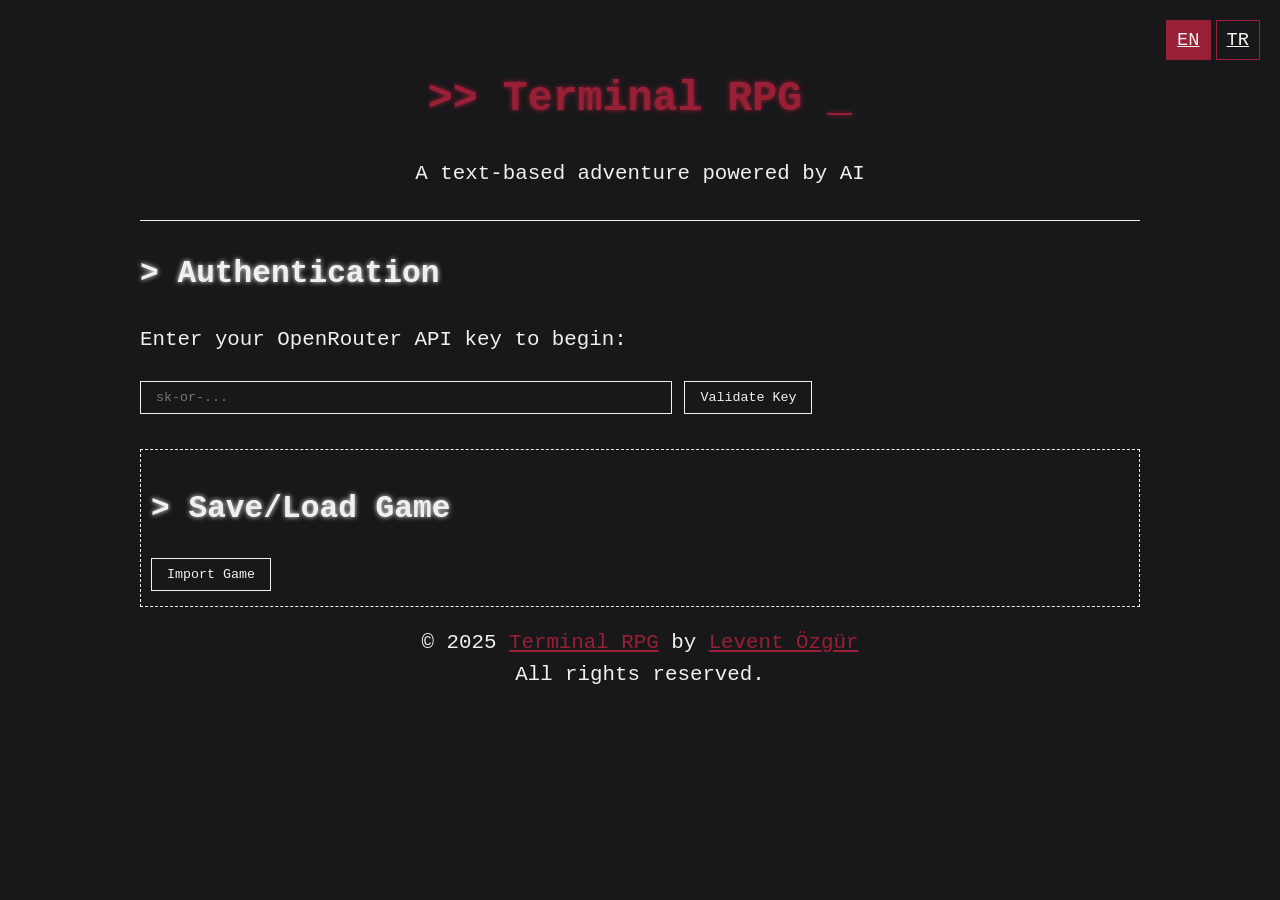
==== index.html @ a7143db5 "Update index.html" ====
<!DOCTYPE html>
<html lang="en">

<head>
  <meta charset="UTF-8">
  <meta name="viewport" content="width=device-width, initial-scale=1.0">
  <title>Terminal RPG - AI Text-Based Adventure Game</title>
  <meta name="description" content="Play Terminal RPG, a free AI-powered text-based adventure game in your browser. Choose your theme and embark on a unique single-player RPG experience!">
  <meta name="keywords" content="terminal rpg, text rpg, browser rpg, ai rpg, ai adventure game, text adventure game, free rpg, online rpg, single player rpg, openrouter api rpg">
  <meta name="author" content="Levent Özgür">
  <link rel="canonical" href="https://terminal-rpg.netlify.app/">
  <meta name="robots" content="index, follow">

  <link rel="stylesheet" href="css/main.css">
  <link rel="icon" type="image/x-icon" href="css/icon.favicon">

  <script type="application/ld+json">
    {
      "@context": "http://schema.org",
      "@type": "SoftwareApplication",
      "name": "Terminal RPG",
      "url": "https://terminal-rpg.netlify.app/",
      "description": "Terminal RPG is an AI-powered text-based adventure game playable directly in your browser. Explore various themes and embark on countless unique single-player RPG adventures.",
      "applicationCategory": "GameApplication",
      "operatingSystem": "Browser",
      "author": {
        "@type": "Person",
        "name": "Levent Özgür"
      }
    }
  </script>
</head>

<body>
  <div class="language-switch">
    <a class="lang-button active" href="index.html">EN</a>
    <a class="lang-button" href="tr.html">TR</a>
</div>


  <div class="container">
    <div class="header">
      <h1>>> Terminal RPG <span class="blink">_</span></h1>
      <p>A text-based adventure powered by AI</p>
    </div>

    <!-- Setup Panel for API key and theme selection -->
    <div class="setup-panel" id="setupPanel">
      <div class="api-key-container">
        <h2>> Authentication</h2>
        <p>Enter your OpenRouter API key to begin:</p>
        <input type="password" id="apiKey" placeholder="sk-or-...">
        <button id="validateApiKey">Validate Key</button>
        <p id="apiKeyStatus"></p>
      </div>

      <div id="themeSelector" style="display: none;">
        <h2>> Select Adventure Theme</h2>
        <div class="theme-buttons">
          <button class="theme-button" data-theme="fantasy">Fantasy World</button>
          <button class="theme-button" data-theme="scifi">Space Explorer</button>
          <button class="theme-button" data-theme="cyberpunk">Cyberpunk City</button>
          <button class="theme-button" data-theme="horror">Haunted Mansion</button>
          <button class="theme-button" data-theme="postapocalyptic">Post-Apocalyptic Wasteland</button>
          <button class="theme-button" data-theme="steampunk">Steampunk Sky Empire</button>
          <button class="theme-button" data-theme="pirate">Pirate's Cove</button>
          <button class="theme-button" data-theme="wildwest">Wild West Frontier</button>
          <button class="theme-button" data-theme="superhero">Superhero Metropolis</button>
          <button class="theme-button" data-theme="mythology">Mythological Odyssey</button>
          <button class="theme-button" data-theme="zombie">Zombie Outbreak</button>
          <button class="theme-button" data-theme="noir">Noir Detective</button>
          <button class="theme-button" data-theme="fairytale">Enchanted Fairy Tale</button>
          <button class="theme-button" data-theme="prehistoric">Prehistoric Jungle</button>
          <button class="theme-button" data-theme="timetravel">Time Travel Paradox</button>
          <button class="theme-button" data-theme="alien">Alien Planet</button>
          <button class="theme-button" data-theme="underwater">Underwater Abyss</button>
          <button class="theme-button" data-theme="virtualreality">Virtual Reality Sim</button>
          <button class="theme-button" data-theme="dystopian">Dystopian Megacity</button>
        </div>
      </div>
    </div>

    <!-- Game Panel -->
    <div class="game-panel" id="gamePanel">
      <!-- Game content will be dynamically inserted here -->
    </div>

    <!-- Loading Indicator -->
    <div class="loading" id="loadingIndicator">
      <p>Reply is being sending<span class="blink">...</span></p>
    </div>

    <!-- Input Panel -->
    <div class="input-panel" id="inputPanel">
      <div class="options-container" id="optionsContainer">
        <!-- Option buttons will be inserted here -->
      </div>
    </div>

    <!-- Save/Load Controls -->
    <div class="save-controls">
      <h2>> Save/Load Game</h2>
      <button id="exportGame">Export Game</button>
      <button id="importGame">Import Game</button>
      <input type="file" id="importFile" style="display: none;" accept="application/json">
    </div>
    <footer id="footer">
      © 2025 <a href="https://terminal-rpg.netlify.app/">Terminal RPG</a> by
      <a href="https://github.com/levent1ozgur" target="_blank">Levent Özgür</a> 
      <br>All rights reserved.
    </footer>
  </div>

  <!-- Death Modal -->
  <div id="died-modal">
    <div class="modal-content">
      <div class="death-message">YOU DIED</div>
      <p>Your journey has come to an end.</p>
      <button id="newGameButton">Start New Adventure</button>
    </div>
  </div>

  <script type="text/javascript" src="js/main.js"></script>

</body>

</html>
---- css/main.css ----
/* Terminal aesthetic styling */
body {
  position: relative;
  background-color: #18181b;
  color: #f1f0ef;
  font-family: Courier, Lucida Sans Typewriter, Lucida Typewriter, monospace;
  font-weight: 500;
  font-size: 1.2rem;
  margin: 0;
  padding: 20px;
  line-height: 1.5;
}

/* Language Switch */
.language-switch {
  position: fixed;
  top: 20px;
  right: 20px;
  z-index: 1000;
  display: flex;
  gap: 5px;
}

.lang-button {
  padding: 5px 10px;
  font-size: 0.9em;
  background-color: transparent;
  border: 1px solid #991f36;
  color: #f1f0ef;
  cursor: pointer;
  transition: all 0.2s;
}

.lang-button:hover {
  background-color: #991f36;
  box-shadow: 0 0 5px #991f36;
}

.lang-button.active {
  background-color: #991f36;
  border-color: #991f36;
  cursor: default;
}

.container {
  max-width: 800px;
  margin: 0 auto;
  padding: 20px;
}

h1 {
  color: #991f36;
  text-shadow: 0 0 5px #991f36;
}

h2,
h3 {
  color: #f1f0ef;
  text-shadow: 0 0 5px #f1f0ef;
}

.header {
  text-align: center;
  margin-bottom: 30px;
  border-bottom: 1px solid #f1f0ef;
  padding-bottom: 10px;
}

.setup-panel {
  margin-bottom: 30px;
}

.game-panel {
  display: none;
  height: 500px;
  overflow-y: auto;
  border: 1px solid #f1f0ef;
  padding: 15px;
  margin-bottom: 20px;
  background-color: #18181b;
}

.input-panel {
  display: none;
  margin-top: 10px;
}

input,
button,
select {
  background-color: #18181b;
  color: #f1f0ef;
  border: 1px solid #f1f0ef;
  padding: 8px 15px;
  margin: 5px 0;
  font-family: "Courier New", monospace;
}

button {
  cursor: pointer;
  transition: all 0.2s;
}

button:hover {
  background-color: #991f36;
  box-shadow: 0 0 10px #f1f0ef;
}

.api-key-container {
  margin-bottom: 20px;
}

#apiKey {
  width: 50%;
}

.theme-buttons {
  display: flex;
  flex-wrap: wrap;
  gap: 10px;
  margin-top: 20px;
}

.theme-button {
  flex: 1;
  min-width: 120px;
}

.options-container {
  display: flex;
  gap: 5px;
}

.option-button {
  flex: 1;
}

.narrative {
  margin-bottom: 15px;
  border-left: 3px solid #991f36;
  padding-left: 10px;
}

.user-input {
  color: #991f36;
  font-style: italic;
}

.stats {
  border-top: 1px dashed #f1f0ef;
  margin-top: 15px;
  padding-top: 10px;
  font-size: 0.9em;
}

.blink {
  animation: blink 1s infinite;
}

@keyframes blink {
  0%,
  100% {
    opacity: 1;
  }
  50% {
    opacity: 0;
  }
}

.loading {
  text-align: center;
  padding: 20px;
  display: none;
}

.save-controls {
  margin: 20px 0;
  padding: 10px;
  border: 1px dashed #f1f0ef;
}

#died-modal {
  display: none;
  position: fixed;
  top: 0;
  left: 0;
  width: 100%;
  height: 100%;
  background-color: rgba(24, 24, 27, 0.9);
  z-index: 100;
}

.modal-content {
  position: absolute;
  top: 50%;
  left: 50%;
  transform: translate(-50%, -50%);
  text-align: center;
  padding: 20px;
  background-color: #18181b;
  border: 2px solid #991f36;
  animation: pulse 2s infinite;
}

@keyframes pulse {
  0%,
  100% {
    box-shadow: 0 0 20px #991f36;
  }
  50% {
    box-shadow: 0 0 40px #991f36;
  }
}

.death-message {
  color: #991f36;
  font-size: 2em;
  margin-bottom: 20px;
}

footer {
  text-align: center;
}

footer a {
  color: #991f36;
}

/* Extra small devices (phones, 600px and down) */
@media only screen and (max-width: 600px) {
  body {
    font-size: 1rem;
    padding: 10px;
  }

  .container {
    padding: 10px;
  }

  .language-switch {
    top: 10px;
    right: 10px;
  }

  .lang-button {
    padding: 3px 6px;
    font-size: 0.8em;
  }

  h1 {
    font-size: 1.6rem;
  }

  h2,
  h3 {
    font-size: 1.2rem;
  }

  .game-panel {
    height: 400px;
    padding: 10px;
  }

  .theme-button {
    min-width: 100px;
    padding: 6px 10px;
  }

  .options-container {
    flex-direction: column;
    gap: 5px;
  }

  input,
  button,
  select {
    padding: 6px 10px;
  }

  .death-message {
    font-size: 1.5em;
  }
}

/* Small devices (portrait tablets and large phones, 600px and up) */
@media only screen and (min-width: 600px) {
  body {
    font-size: 1.1rem;
  }

  .container {
    max-width: 540px;
  }

  .game-panel {
    height: 450px;
  }
}

/* Medium devices (landscape tablets, 768px and up) */
@media only screen and (min-width: 768px) {
  body {
    font-size: 1.2rem;
  }

  .container {
    max-width: 720px;
    padding: 20px;
  }

  .theme-buttons {
    flex-wrap: nowrap;
  }

  .game-panel {
    height: 500px;
  }
}

/* Large devices (laptops/desktops, 992px and up) */
@media only screen and (min-width: 992px) {
  .container {
    max-width: 800px;
  }

  .theme-buttons {
    gap: 15px;
  }

  .option-button {
    min-width: 150px;
  }
}

/* Extra large devices (large laptops and desktops, 1200px and up) */
@media only screen and (min-width: 1200px) {
  body {
    font-size: 1.3rem;
  }

  .container {
    max-width: 1000px;
  }

  .game-panel {
    height: 550px;
  }
}
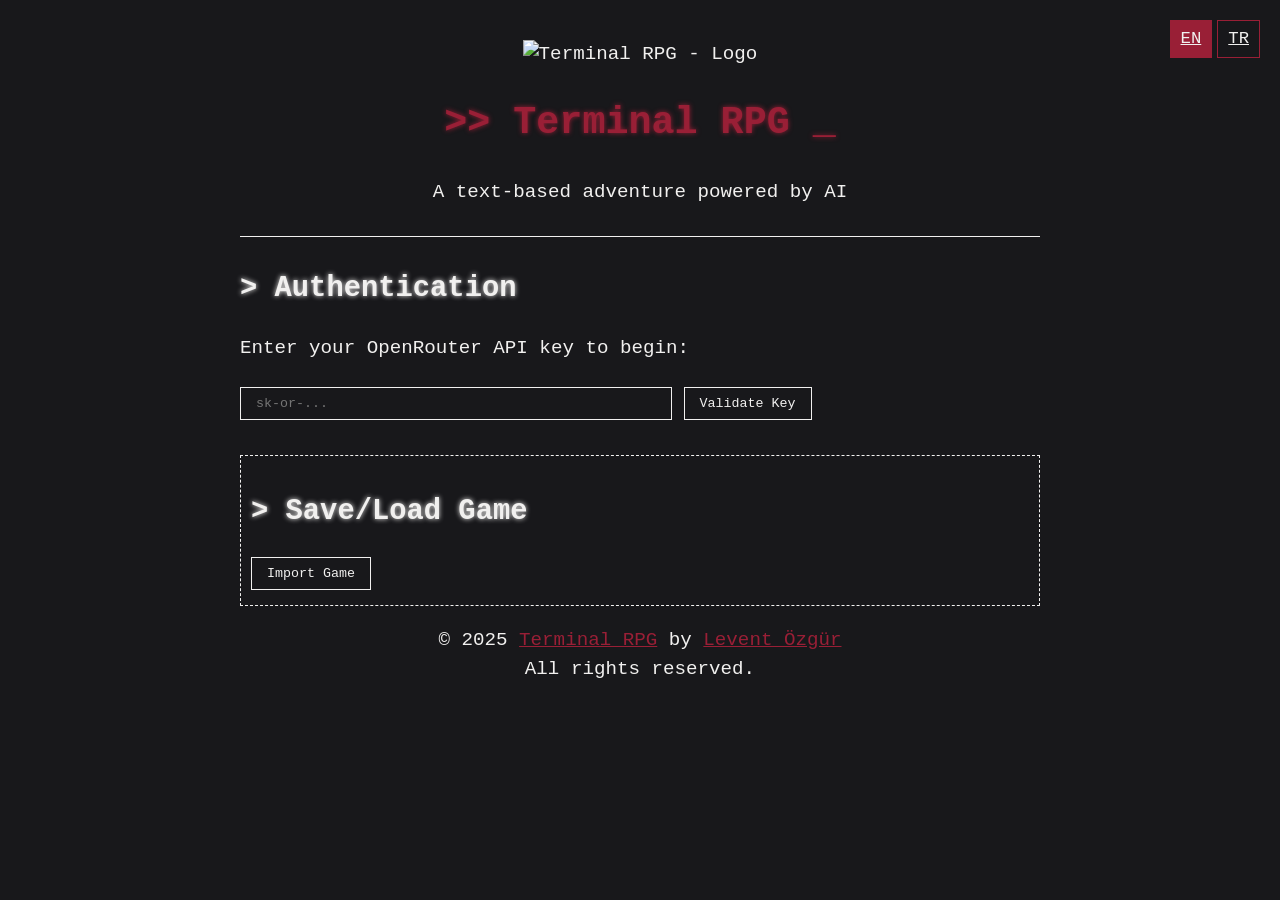
==== commit 44d005fb: "Update index.html" ====
--- a/index.html
+++ b/index.html
@@ -40,6 +40,7 @@
 
   <div class="container">
     <div class="header">
+      <img src="logo.webp" alt="Terminal RPG - Logo" style="width:50px; height:50px;">
       <h1>>> Terminal RPG <span class="blink">_</span></h1>
       <p>A text-based adventure powered by AI</p>
     </div>
--- a/css/main.css
+++ b/css/main.css
@@ -1,6 +1,6 @@
 /* Terminal aesthetic styling */
+
 body {
-  position: relative;
   background-color: #18181b;
   color: #f1f0ef;
   font-family: Courier, Lucida Sans Typewriter, Lucida Typewriter, monospace;
@@ -13,7 +13,7 @@
 
 /* Language Switch */
 .language-switch {
-  position: fixed;
+  position: absolute;
   top: 20px;
   right: 20px;
   z-index: 1000;
@@ -93,7 +93,7 @@
   border: 1px solid #f1f0ef;
   padding: 8px 15px;
   margin: 5px 0;
-  font-family: "Courier New", monospace;
+  font-family: Courier, Lucida Sans Typewriter, Lucida Typewriter, monospace;
 }
 
 button {
@@ -225,124 +225,3 @@
 footer a {
   color: #991f36;
 }
-
-/* Extra small devices (phones, 600px and down) */
-@media only screen and (max-width: 600px) {
-  body {
-    font-size: 1rem;
-    padding: 10px;
-  }
-
-  .container {
-    padding: 10px;
-  }
-
-  .language-switch {
-    top: 10px;
-    right: 10px;
-  }
-
-  .lang-button {
-    padding: 3px 6px;
-    font-size: 0.8em;
-  }
-
-  h1 {
-    font-size: 1.6rem;
-  }
-
-  h2,
-  h3 {
-    font-size: 1.2rem;
-  }
-
-  .game-panel {
-    height: 400px;
-    padding: 10px;
-  }
-
-  .theme-button {
-    min-width: 100px;
-    padding: 6px 10px;
-  }
-
-  .options-container {
-    flex-direction: column;
-    gap: 5px;
-  }
-
-  input,
-  button,
-  select {
-    padding: 6px 10px;
-  }
-
-  .death-message {
-    font-size: 1.5em;
-  }
-}
-
-/* Small devices (portrait tablets and large phones, 600px and up) */
-@media only screen and (min-width: 600px) {
-  body {
-    font-size: 1.1rem;
-  }
-
-  .container {
-    max-width: 540px;
-  }
-
-  .game-panel {
-    height: 450px;
-  }
-}
-
-/* Medium devices (landscape tablets, 768px and up) */
-@media only screen and (min-width: 768px) {
-  body {
-    font-size: 1.2rem;
-  }
-
-  .container {
-    max-width: 720px;
-    padding: 20px;
-  }
-
-  .theme-buttons {
-    flex-wrap: nowrap;
-  }
-
-  .game-panel {
-    height: 500px;
-  }
-}
-
-/* Large devices (laptops/desktops, 992px and up) */
-@media only screen and (min-width: 992px) {
-  .container {
-    max-width: 800px;
-  }
-
-  .theme-buttons {
-    gap: 15px;
-  }
-
-  .option-button {
-    min-width: 150px;
-  }
-}
-
-/* Extra large devices (large laptops and desktops, 1200px and up) */
-@media only screen and (min-width: 1200px) {
-  body {
-    font-size: 1.3rem;
-  }
-
-  .container {
-    max-width: 1000px;
-  }
-
-  .game-panel {
-    height: 550px;
-  }
-}
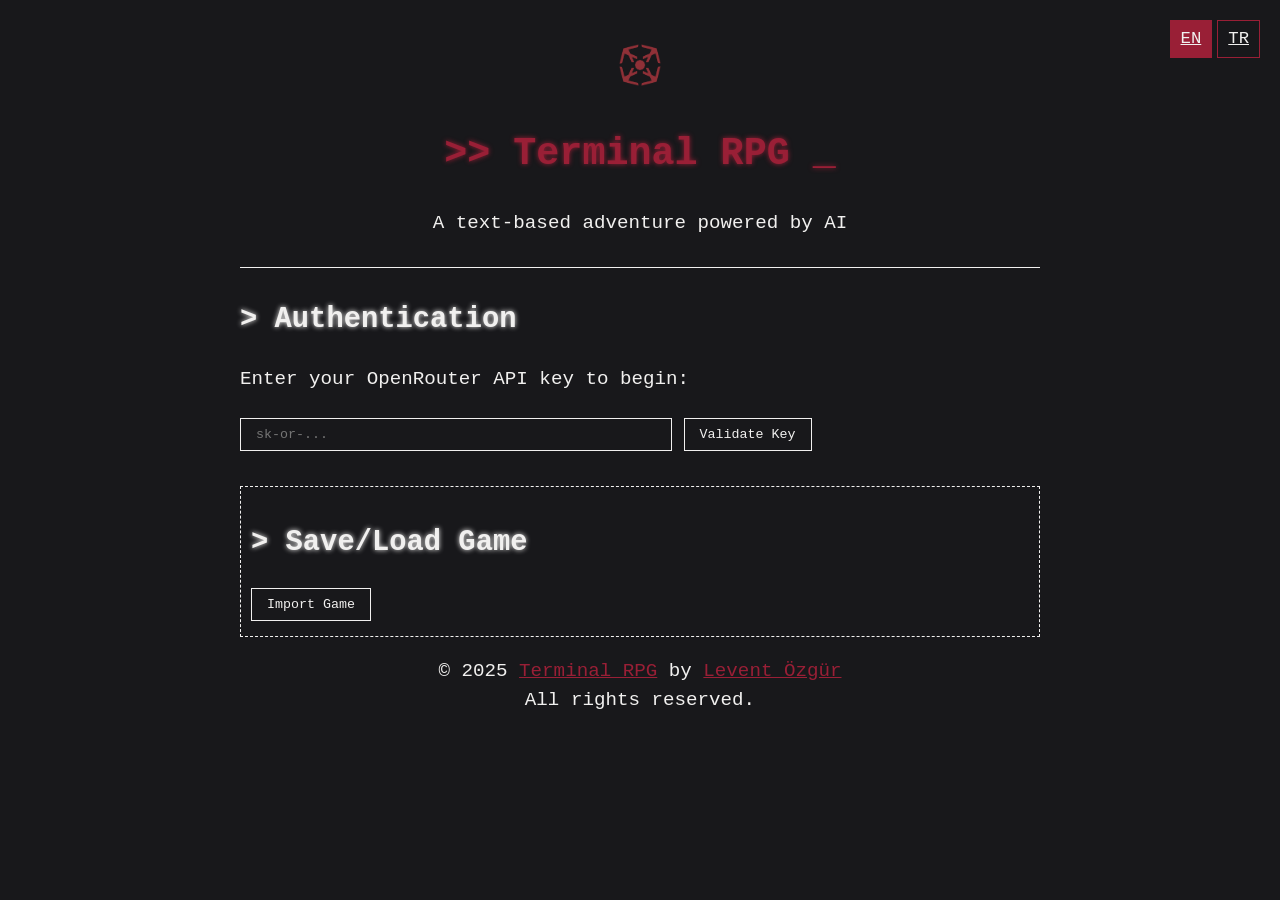
==== commit 0a5ca95e: "Update index.html" ====
--- a/index.html
+++ b/index.html
@@ -40,7 +40,7 @@
 
   <div class="container">
     <div class="header">
-      <img src="logo.webp" alt="Terminal RPG - Logo" style="width:50px; height:50px;">
+      <img src="css/logo.webp" alt="Terminal RPG - Logo" style="width:50px; height:50px;">
       <h1>>> Terminal RPG <span class="blink">_</span></h1>
       <p>A text-based adventure powered by AI</p>
     </div>
@@ -88,7 +88,7 @@
 
     <!-- Loading Indicator -->
     <div class="loading" id="loadingIndicator">
-      <p>Reply is being sending<span class="blink">...</span></p>
+      <p>Processing<span class="blink">...</span></p>
     </div>
 
     <!-- Input Panel -->
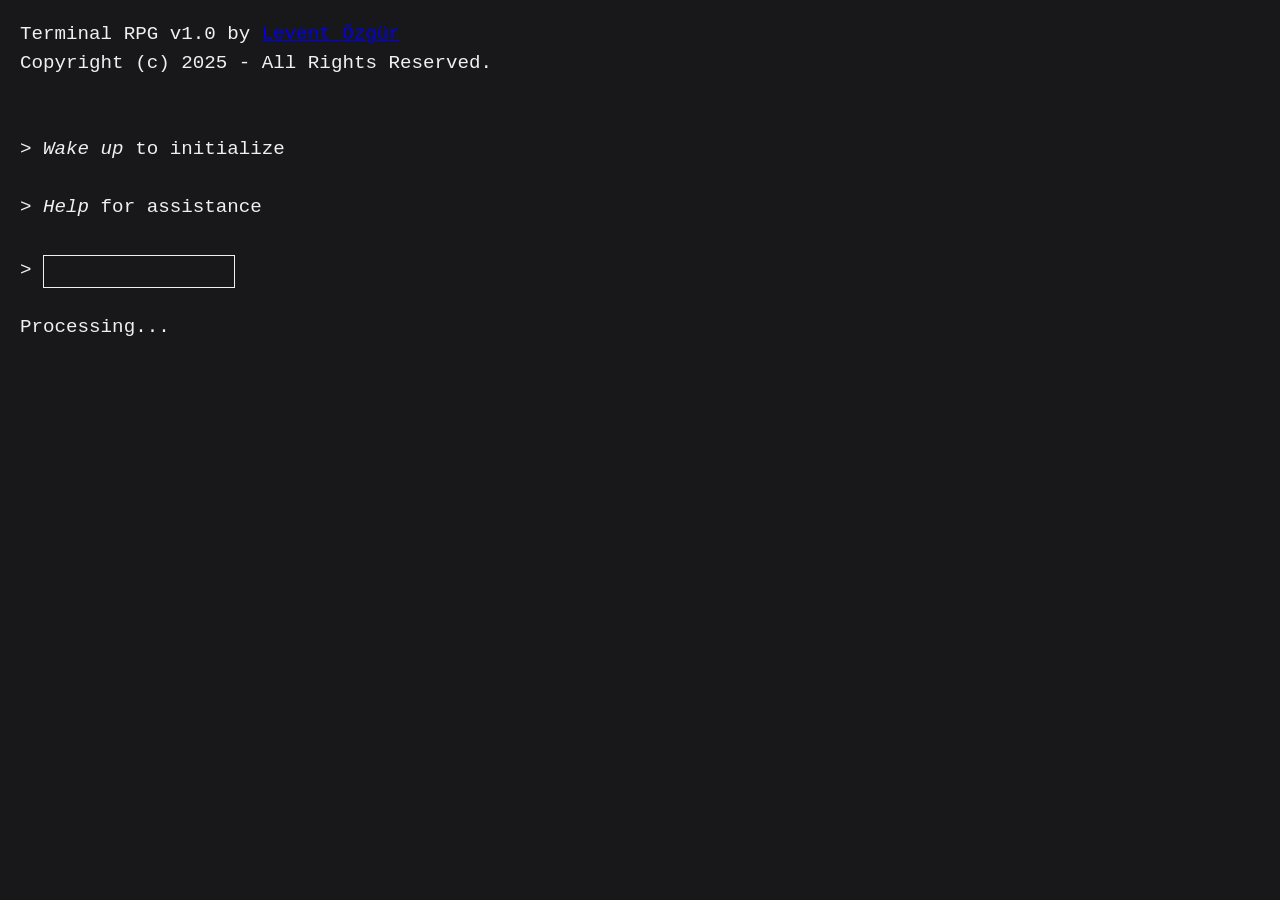
==== commit 98a3c4f5: "Update index.html" ====
--- a/index.html
+++ b/index.html
@@ -11,6 +11,7 @@
   <link rel="canonical" href="https://terminal-rpg.netlify.app/">
   <meta name="robots" content="index, follow">
 
+  <link rel="stylesheet" href="https://cdnjs.cloudflare.com/ajax/libs/font-awesome/6.4.0/css/all.min.css">
   <link rel="stylesheet" href="css/main.css">
   <link rel="icon" type="image/x-icon" href="css/icon.favicon">
 
@@ -32,97 +33,37 @@
 </head>
 
 <body>
-  <div class="language-switch">
-    <a class="lang-button active" href="index.html">EN</a>
-    <a class="lang-button" href="tr.html">TR</a>
-</div>
-
-
-  <div class="container">
-    <div class="header">
-      <img src="css/logo.webp" alt="Terminal RPG - Logo" style="width:50px; height:50px;">
-      <h1>>> Terminal RPG <span class="blink">_</span></h1>
-      <p>A text-based adventure powered by AI</p>
-    </div>
-
-    <!-- Setup Panel for API key and theme selection -->
-    <div class="setup-panel" id="setupPanel">
-      <div class="api-key-container">
-        <h2>> Authentication</h2>
-        <p>Enter your OpenRouter API key to begin:</p>
-        <input type="password" id="apiKey" placeholder="sk-or-...">
-        <button id="validateApiKey">Validate Key</button>
-        <p id="apiKeyStatus"></p>
+  <div class="terminal-window">
+    <!-- Main Terminal Content -->
+    <div class="terminal-content" id="terminal-output">
+      <div class="startup-info">
+        <span class="title">Terminal RPG v1.0</span> by <a href="https://github.com/levent1ozgur" target="_blank"><span class="author">Levent Özgür</span></a><br>
+        Copyright (c) 2025 - All Rights Reserved.<br><br><br>
+        <em>> Wake up</em> to initialize<br><br>
+        <em>> Help</em> for assistance<br><br>
       </div>
-
-      <div id="themeSelector" style="display: none;">
-        <h2>> Select Adventure Theme</h2>
-        <div class="theme-buttons">
-          <button class="theme-button" data-theme="fantasy">Fantasy World</button>
-          <button class="theme-button" data-theme="scifi">Space Explorer</button>
-          <button class="theme-button" data-theme="cyberpunk">Cyberpunk City</button>
-          <button class="theme-button" data-theme="horror">Haunted Mansion</button>
-          <button class="theme-button" data-theme="postapocalyptic">Post-Apocalyptic Wasteland</button>
-          <button class="theme-button" data-theme="steampunk">Steampunk Sky Empire</button>
-          <button class="theme-button" data-theme="pirate">Pirate's Cove</button>
-          <button class="theme-button" data-theme="wildwest">Wild West Frontier</button>
-          <button class="theme-button" data-theme="superhero">Superhero Metropolis</button>
-          <button class="theme-button" data-theme="mythology">Mythological Odyssey</button>
-          <button class="theme-button" data-theme="zombie">Zombie Outbreak</button>
-          <button class="theme-button" data-theme="noir">Noir Detective</button>
-          <button class="theme-button" data-theme="fairytale">Enchanted Fairy Tale</button>
-          <button class="theme-button" data-theme="prehistoric">Prehistoric Jungle</button>
-          <button class="theme-button" data-theme="timetravel">Time Travel Paradox</button>
-          <button class="theme-button" data-theme="alien">Alien Planet</button>
-          <button class="theme-button" data-theme="underwater">Underwater Abyss</button>
-          <button class="theme-button" data-theme="virtualreality">Virtual Reality Sim</button>
-          <button class="theme-button" data-theme="dystopian">Dystopian Megacity</button>
-        </div>
+      <div class="game-output" id="game-narrative">
+        <!-- Game narrative will be dynamically inserted here -->
       </div>
     </div>
 
-    <!-- Game Panel -->
-    <div class="game-panel" id="gamePanel">
-      <!-- Game content will be dynamically inserted here -->
+    <!-- Input Area -->
+    <div class="terminal-input-container">
+      <span class="terminal-prompt">></span>
+      <input type="text" class="terminal-input" id="command-input" autocomplete="off" autocorrect="off" autocapitalize="off" spellcheck="false" aria-label="Command input">
     </div>
 
-    <!-- Loading Indicator -->
-    <div class="loading" id="loadingIndicator">
-      <p>Processing<span class="blink">...</span></p>
+    <!-- Loading spinner -->
+    <div id="loading-spinner" class="loading-spinner hidden">
+      <div class="spinner"></div>
+      <p>Processing...</p>
     </div>
 
-    <!-- Input Panel -->
-    <div class="input-panel" id="inputPanel">
-      <div class="options-container" id="optionsContainer">
-        <!-- Option buttons will be inserted here -->
-      </div>
-    </div>
-
-    <!-- Save/Load Controls -->
-    <div class="save-controls">
-      <h2>> Save/Load Game</h2>
-      <button id="exportGame">Export Game</button>
-      <button id="importGame">Import Game</button>
-      <input type="file" id="importFile" style="display: none;" accept="application/json">
-    </div>
-    <footer id="footer">
-      © 2025 <a href="https://terminal-rpg.netlify.app/">Terminal RPG</a> by
-      <a href="https://github.com/levent1ozgur" target="_blank">Levent Özgür</a> 
-      <br>All rights reserved.
-    </footer>
+    <!-- Accessibility status announcer (invisible for screen readers) -->
+    <div id="a11y-status" class="sr-only" role="status" aria-live="polite"></div>
   </div>
 
-  <!-- Death Modal -->
-  <div id="died-modal">
-    <div class="modal-content">
-      <div class="death-message">YOU DIED</div>
-      <p>Your journey has come to an end.</p>
-      <button id="newGameButton">Start New Adventure</button>
-    </div>
-  </div>
-
-  <script type="text/javascript" src="js/main.js"></script>
-
+  <script src="js/main.js"></script>
 </body>
 
 </html>
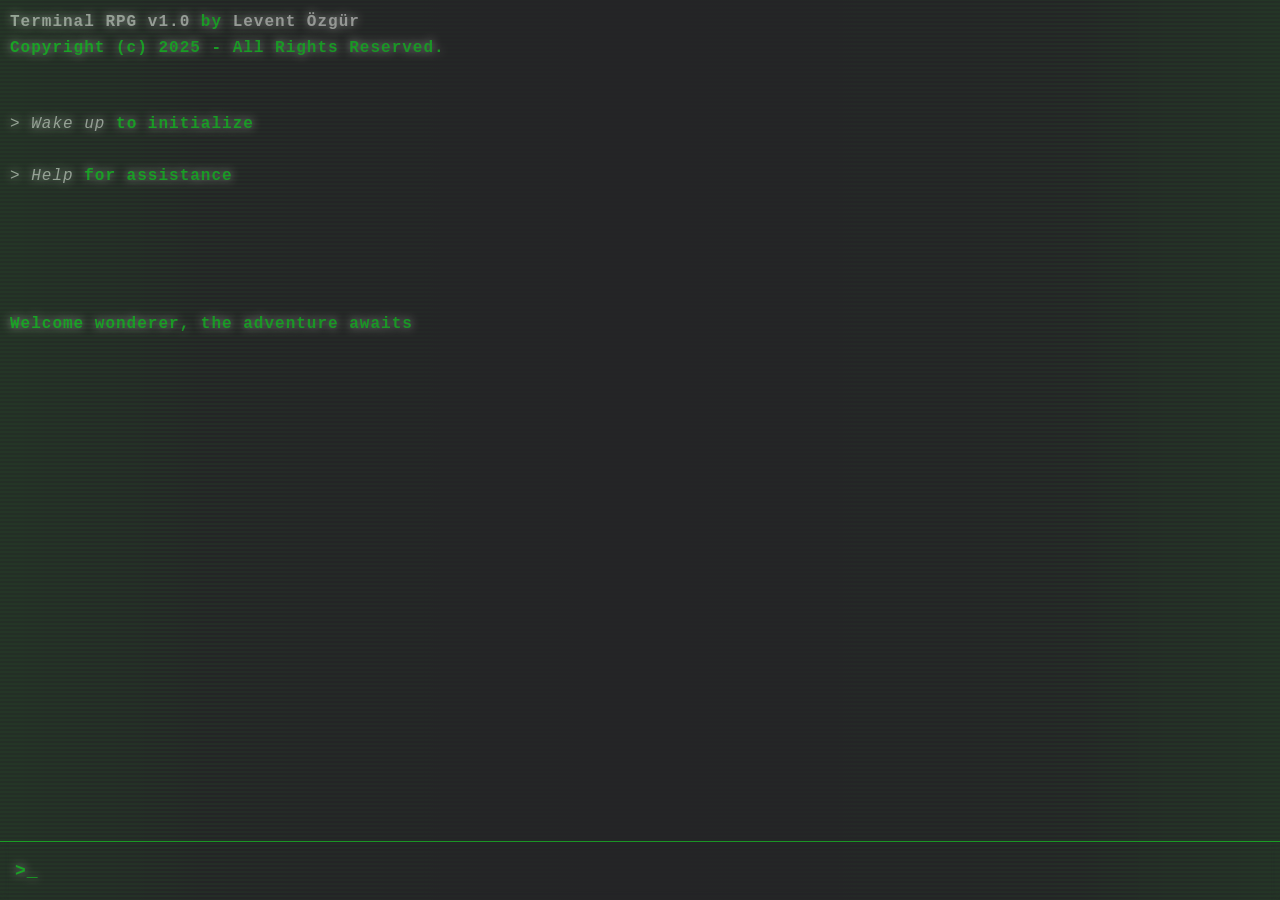
==== commit eb7174aa: "Update index.html" ====
--- a/index.html
+++ b/index.html
@@ -10,7 +10,7 @@
   <meta name="author" content="Levent Özgür">
   <link rel="canonical" href="https://terminal-rpg.netlify.app/">
   <meta name="robots" content="index, follow">
-
+<meta name="google-site-verification" content="pI_-r3WYubdPGdVpTXa2e0aHb3yHKEdPgo_1CSK30MQ" />
   <link rel="stylesheet" href="https://cdnjs.cloudflare.com/ajax/libs/font-awesome/6.4.0/css/all.min.css">
   <link rel="stylesheet" href="css/main.css">
   <link rel="icon" type="image/x-icon" href="css/icon.favicon">
--- a/css/main.css
+++ b/css/main.css
@@ -1,162 +1,181 @@
-/* Terminal aesthetic styling */
-
-body {
-  background-color: #18181b;
-  color: #f1f0ef;
+:root {
+  --bg: #18181b;
+  --text: #00fe1a;
+  --accent: #fff;
+}
+
+/* Reset and Base Styles */
+* {
+  margin: 0;
+  padding: 0;
+  box-sizing: border-box;
+}
+
+body,
+html {
+  height: 100%;
+  width: 100%;
+  overflow: hidden;
   font-family: Courier, Lucida Sans Typewriter, Lucida Typewriter, monospace;
+  font-weight: 600;
+  letter-spacing: 1px;
+  background: radial-gradient(ellipse at center, #000 50%, #003d02 100%);
+  background-size: 100% 4px;
+  background-repeat: repeat-y;
+  opacity: 0.9;
+  color: var(--text);
+}
+
+/* Terminal Window */
+.terminal-window {
+  position: fixed;
+  top: 0;
+  left: 0;
+  width: 100%;
+  height: 100%;
+  display: flex;
+  flex-direction: column;
+  background-color: var(--bg);
+  text-shadow: 0px 0px 10px #ffffff;
+  opacity: 0.6;
+}
+
+/* Terminal Content */
+.terminal-content {
+  flex-grow: 1;
+  overflow-y: auto;
+  padding: 10px;
+  background-color: var(--bg);
+  color: var(--text);
+  line-height: 1.6;
+  font-size: 16px;
+  margin-bottom: 60px; /* Space for the fixed input container */
+}
+
+/* Startup Info */
+.startup-info {
+  margin-bottom: 20px;
+  color: var(--text);
+}
+
+.startup-info a {
+  color: var(--text);
+  text-decoration: none;
+}
+
+.startup-info em {
+  color: var(--accent);
   font-weight: 500;
-  font-size: 1.2rem;
-  margin: 0;
-  padding: 20px;
-  line-height: 1.5;
-}
-
-/* Language Switch */
-.language-switch {
-  position: absolute;
-  top: 20px;
-  right: 20px;
-  z-index: 1000;
+}
+
+.author,
+.title {
+  color: var(--accent);
+}
+
+/* Theme List Styling */
+.theme-list {
+  margin-top: 10px;
+}
+
+.theme-list ol {
+  padding-left: 30px;
+}
+
+.theme-list li {
+  margin-bottom: 5px;
+  cursor: pointer;
+  transition: color 0.3s ease;
+}
+
+.theme-list li:hover {
+  color: var(--text);
+}
+
+/* Input Area */
+.terminal-input-container {
+  position: fixed;
+  bottom: 0;
+  left: 0;
+  width: 100%;
   display: flex;
-  gap: 5px;
-}
-
-.lang-button {
-  padding: 5px 10px;
+  align-items: center;
+  padding: 15px;
+  border-top: 1px solid var(--text);
+  backdrop-filter: blur(5px);
+  z-index: 10;
+}
+
+.terminal-prompt {
+  color: var(--text);
+  margin-right: 10px;
+  white-space: nowrap;
+  font-size: 18px;
+}
+
+.terminal-input {
+  background: none;
+  border: none;
+  color: var(--text);
+  font-family: Courier, Lucida Sans Typewriter, Lucida Typewriter, monospace;
+  font-size: 16px;
+  outline: none;
+  width: 100%;
+  padding: 5px 0;
+}
+
+/* Game Output Styling */
+.game-output {
+  white-space: pre-wrap;
+  word-wrap: break-word;
+}
+
+/* Distinct styling for narrative text */
+.narrative-text {
+  color: var(--text);
+  padding: 10px;
+  margin-bottom: 15px;
+  border-left: 3px solid var(--text);
+}
+
+/* Distinct styling for options */
+.options-container {
+  margin: 15px 0;
+  padding: 10px;
+  border-left: 3px solid var(--accent);
+}
+
+.option-item {
+  color: var(--accent);
+  cursor: pointer;
+  padding: 5px;
+  transition: all 0.2s ease;
+  border-radius: 3px;
+}
+
+.option-item:hover {
+  padding-left: 8px;
+}
+
+/* Distinct styling for stats */
+.stats-container {
+  color: var(--accent);
+  margin: 15px 0;
+  padding: 8px 10px;
+  border-left: 3px solid var(--accent);
   font-size: 0.9em;
-  background-color: transparent;
-  border: 1px solid #991f36;
-  color: #f1f0ef;
-  cursor: pointer;
-  transition: all 0.2s;
-}
-
-.lang-button:hover {
-  background-color: #991f36;
-  box-shadow: 0 0 5px #991f36;
-}
-
-.lang-button.active {
-  background-color: #991f36;
-  border-color: #991f36;
-  cursor: default;
-}
-
-.container {
-  max-width: 800px;
-  margin: 0 auto;
-  padding: 20px;
-}
-
-h1 {
-  color: #991f36;
-  text-shadow: 0 0 5px #991f36;
-}
-
-h2,
-h3 {
-  color: #f1f0ef;
-  text-shadow: 0 0 5px #f1f0ef;
-}
-
-.header {
-  text-align: center;
-  margin-bottom: 30px;
-  border-bottom: 1px solid #f1f0ef;
-  padding-bottom: 10px;
-}
-
-.setup-panel {
-  margin-bottom: 30px;
-}
-
-.game-panel {
-  display: none;
-  height: 500px;
-  overflow-y: auto;
-  border: 1px solid #f1f0ef;
-  padding: 15px;
-  margin-bottom: 20px;
-  background-color: #18181b;
-}
-
-.input-panel {
-  display: none;
-  margin-top: 10px;
-}
-
-input,
-button,
-select {
-  background-color: #18181b;
-  color: #f1f0ef;
-  border: 1px solid #f1f0ef;
-  padding: 8px 15px;
-  margin: 5px 0;
-  font-family: Courier, Lucida Sans Typewriter, Lucida Typewriter, monospace;
-}
-
-button {
-  cursor: pointer;
-  transition: all 0.2s;
-}
-
-button:hover {
-  background-color: #991f36;
-  box-shadow: 0 0 10px #f1f0ef;
-}
-
-.api-key-container {
-  margin-bottom: 20px;
-}
-
-#apiKey {
-  width: 50%;
-}
-
-.theme-buttons {
-  display: flex;
-  flex-wrap: wrap;
-  gap: 10px;
-  margin-top: 20px;
-}
-
-.theme-button {
-  flex: 1;
-  min-width: 120px;
-}
-
-.options-container {
-  display: flex;
-  gap: 5px;
-}
-
-.option-button {
-  flex: 1;
-}
-
-.narrative {
-  margin-bottom: 15px;
-  border-left: 3px solid #991f36;
+}
+
+/* User command styling */
+.user-command {
+  color: var(--accent);
+  font-weight: bold;
+  margin: 10px 0;
   padding-left: 10px;
-}
-
-.user-input {
-  color: #991f36;
-  font-style: italic;
-}
-
-.stats {
-  border-top: 1px dashed #f1f0ef;
-  margin-top: 15px;
-  padding-top: 10px;
-  font-size: 0.9em;
-}
-
-.blink {
-  animation: blink 1s infinite;
-}
-
+  border-left: 3px solid var(--accent);
+}
+
+/* Blinking Cursor Effect */
 @keyframes blink {
   0%,
   100% {
@@ -167,61 +186,91 @@
   }
 }
 
-.loading {
-  text-align: center;
-  padding: 20px;
-  display: none;
-}
-
-.save-controls {
-  margin: 20px 0;
-  padding: 10px;
-  border: 1px dashed #f1f0ef;
-}
-
-#died-modal {
-  display: none;
+.terminal-prompt::after {
+  content: "_";
+  animation: blink 1s infinite;
+}
+
+/* Loading Spinner */
+.loading-spinner {
   position: fixed;
-  top: 0;
-  left: 0;
-  width: 100%;
-  height: 100%;
-  background-color: rgba(24, 24, 27, 0.9);
-  z-index: 100;
-}
-
-.modal-content {
-  position: absolute;
   top: 50%;
   left: 50%;
   transform: translate(-50%, -50%);
-  text-align: center;
+  background-color: var(--bg);
   padding: 20px;
-  background-color: #18181b;
-  border: 2px solid #991f36;
-  animation: pulse 2s infinite;
-}
-
-@keyframes pulse {
-  0%,
+  border-radius: 10px;
+  border: 1px solid var(--text);
+  display: flex;
+  flex-direction: column;
+  align-items: center;
+  z-index: 1000;
+}
+
+.loading-spinner p {
+  color: var(--text);
+  margin-top: 10px;
+}
+
+@keyframes spin {
+  0% {
+    transform: rotate(0deg);
+  }
   100% {
-    box-shadow: 0 0 20px #991f36;
-  }
-  50% {
-    box-shadow: 0 0 40px #991f36;
-  }
-}
-
-.death-message {
-  color: #991f36;
-  font-size: 2em;
-  margin-bottom: 20px;
-}
-
-footer {
-  text-align: center;
-}
-
-footer a {
-  color: #991f36;
-}
+    transform: rotate(360deg);
+  }
+}
+
+.spinner {
+  border: 4px solid var(--bg);
+  border-radius: 50%;
+  border-top: 4px solid var(--text);
+  width: 40px;
+  height: 40px;
+  animation: spin 1s linear infinite;
+}
+
+/* Screen reader only elements */
+.sr-only {
+  position: absolute;
+  width: 1px;
+  height: 1px;
+  padding: 0;
+  margin: -1px;
+  overflow: hidden;
+  clip: rect(0, 0, 0, 0);
+  white-space: nowrap;
+  border: 0;
+}
+
+/* Utility Classes */
+.hidden {
+  display: none;
+}
+
+/* Responsive Design */
+@media (max-width: 768px) {
+  .terminal-content {
+    font-size: 14px;
+    margin-bottom: 50px;
+  }
+
+  .terminal-input {
+    font-size: 14px;
+  }
+
+  .terminal-input-container {
+    padding: 10px;
+  }
+}
+
+/* Specific styles for mobile devices */
+@media (max-width: 480px) {
+  .terminal-content {
+    padding: 8px;
+  }
+
+  .terminal-prompt {
+    font-size: 16px;
+  }
+}
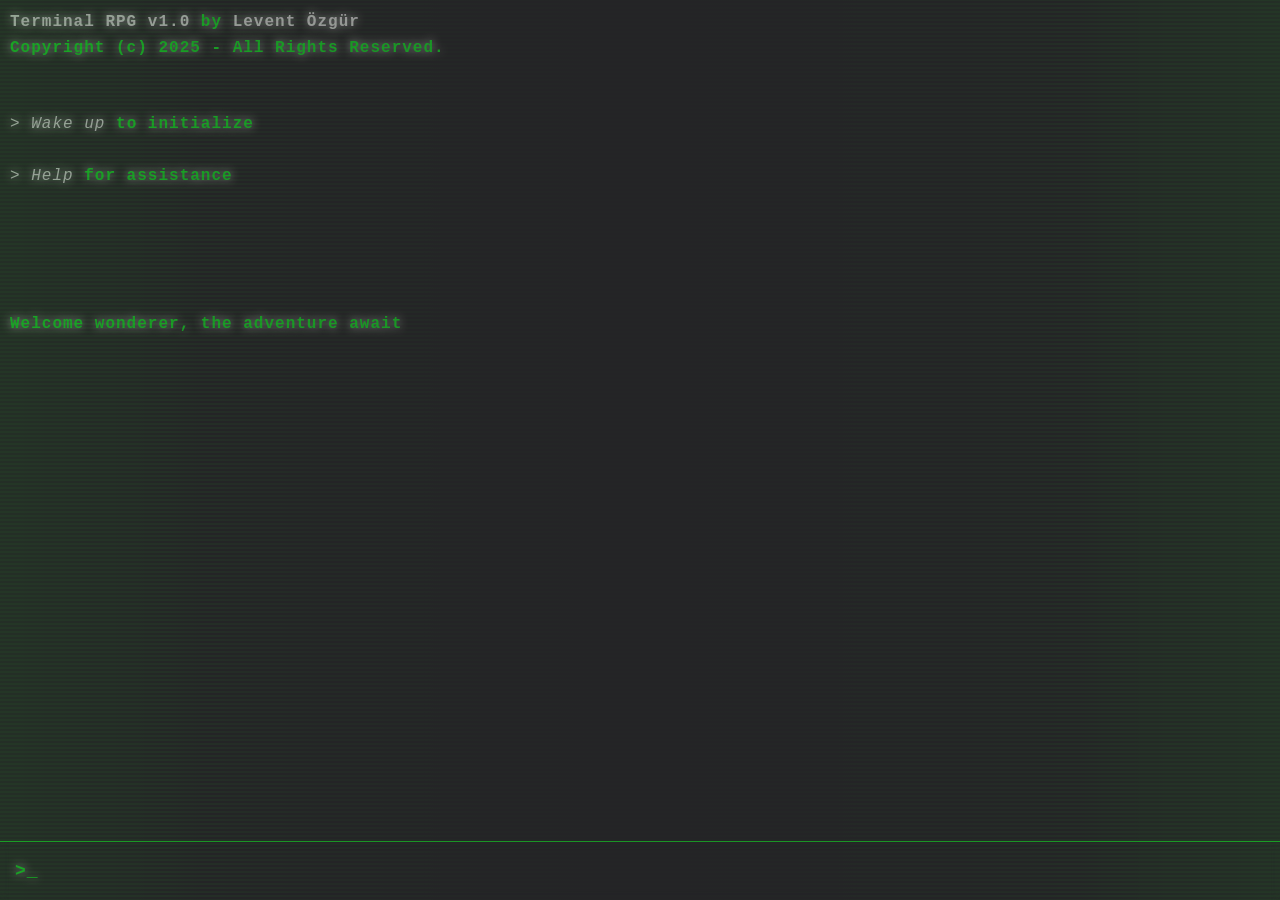
==== commit c14b3d97: "Update index.html" ====
--- a/index.html
+++ b/index.html
@@ -10,7 +10,6 @@
   <meta name="author" content="Levent Özgür">
   <link rel="canonical" href="https://terminal-rpg.netlify.app/">
   <meta name="robots" content="index, follow">
-<meta name="google-site-verification" content="pI_-r3WYubdPGdVpTXa2e0aHb3yHKEdPgo_1CSK30MQ" />
   <link rel="stylesheet" href="https://cdnjs.cloudflare.com/ajax/libs/font-awesome/6.4.0/css/all.min.css">
   <link rel="stylesheet" href="css/main.css">
   <link rel="icon" type="image/x-icon" href="css/icon.favicon">
@@ -64,6 +63,10 @@
   </div>
 
   <script src="js/main.js"></script>
+  <script id="counterscale-script"
+    data-site-id="terminal-rpg"
+    src="https://counterscale.131095.workers.dev/tracker.js"
+    defer></script>
 </body>
 
 </html>
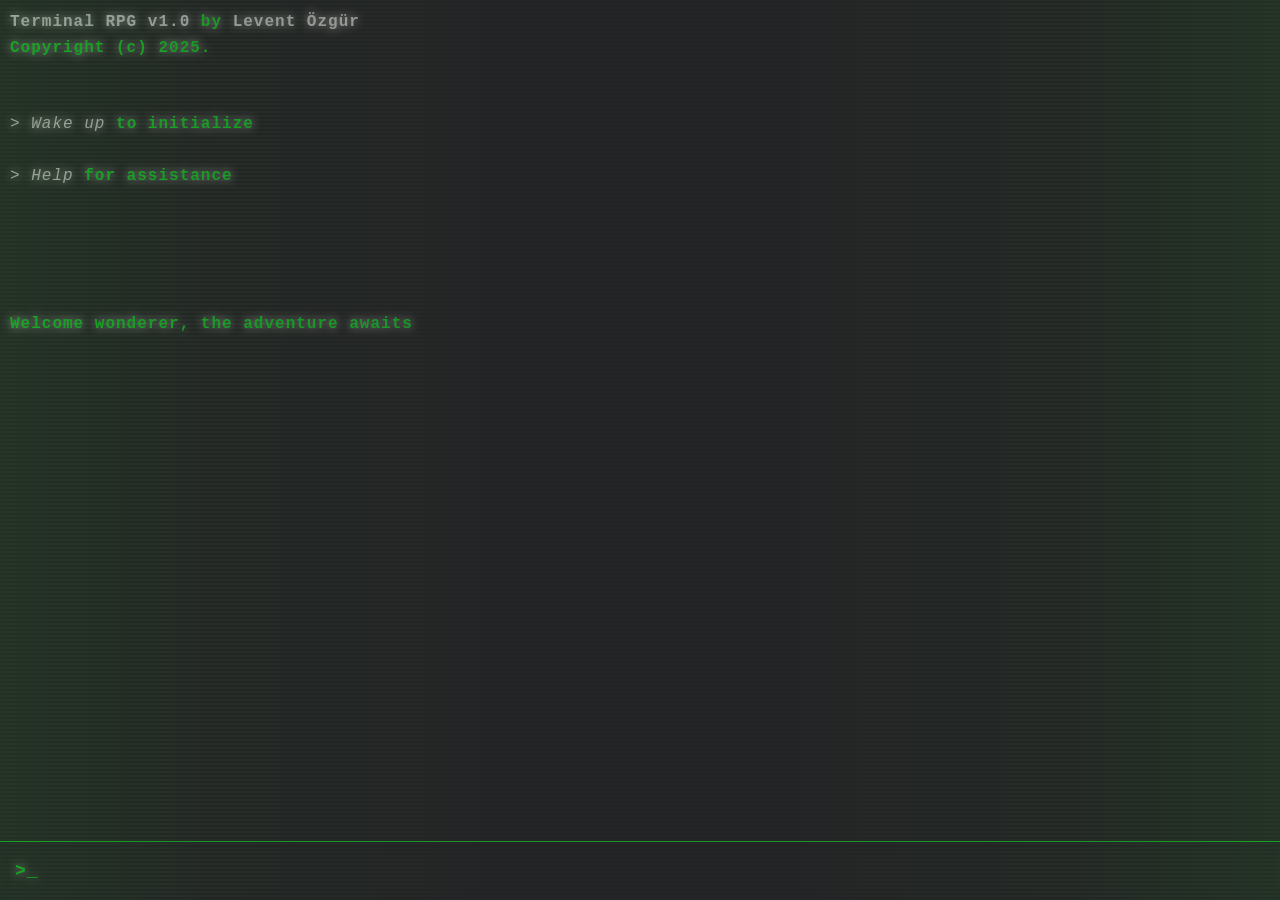
==== commit f5f273d9: "Update copyright notice in index.html" ====
--- a/index.html
+++ b/index.html
@@ -37,7 +37,7 @@
     <div class="terminal-content" id="terminal-output">
       <div class="startup-info">
         <span class="title">Terminal RPG v1.0</span> by <a href="https://github.com/levent1ozgur" target="_blank"><span class="author">Levent Özgür</span></a><br>
-        Copyright (c) 2025 - All Rights Reserved.<br><br><br>
+        Copyright (c) 2025.<br><br><br>
         <em>> Wake up</em> to initialize<br><br>
         <em>> Help</em> for assistance<br><br>
       </div>
